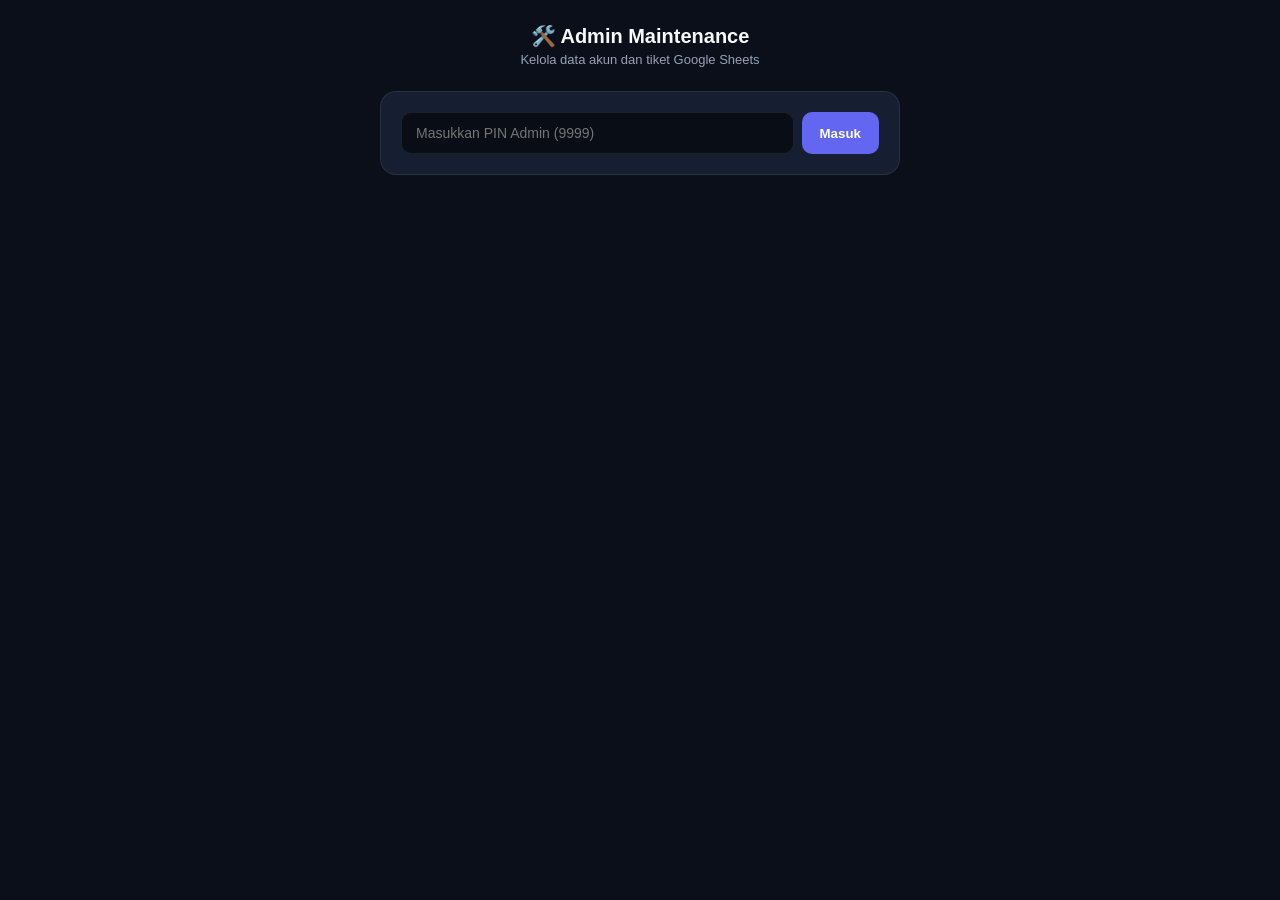
==== akuadmin.html @ 846c54ae "Create akuadmin.html" ====
<!DOCTYPE html>
<html lang="id">
<head>
  <meta charset="UTF-8">
  <meta name="viewport" content="width=device-width, initial-scale=1.0, maximum-scale=1.0">
  <title>Admin Dashboard - Anime Gacha</title>
  <style>
    :root {
      --bg: #0b0f19;
      --card: #161e31;
      --border: rgba(255, 255, 255, 0.08);
      --primary: #6366f1;
      --text: #f8fafc;
      --muted: #94a3b8;
    }
    * { box-sizing: border-box; margin: 0; padding: 0; font-family: -apple-system, BlinkMacSystemFont, 'Segoe UI', Roboto, sans-serif; }
    body { background: var(--bg); color: var(--text); min-height: 100vh; padding: 24px 16px; }
    .container { max-width: 520px; margin: 0 auto; }
    .header { text-align: center; margin-bottom: 24px; }
    .header h1 { font-size: 20px; font-weight: 800; }
    .header p { font-size: 13px; color: var(--muted); margin-top: 4px; }
    .card { background: var(--card); border: 1px solid var(--border); border-radius: 16px; padding: 20px; margin-bottom: 16px; }
    .form-group { display: flex; gap: 8px; }
    input { flex: 1; padding: 12px 14px; background: #090d16; border: 1px solid var(--border); border-radius: 10px; color: #fff; font-size: 14px; outline: none; }
    button { padding: 12px 18px; background: var(--primary); border: none; border-radius: 10px; color: #fff; font-weight: 700; cursor: pointer; white-space: nowrap; }
    button:disabled { opacity: 0.6; }
    .user-list { display: flex; flex-direction: column; gap: 10px; margin-top: 14px; }
    .user-row { display: flex; justify-content: space-between; align-items: center; background: #090d16; padding: 12px 14px; border-radius: 10px; border: 1px solid var(--border); }
    .user-info strong { font-size: 14px; }
    .user-info small { color: var(--muted); display: block; font-size: 11px; margin-top: 2px; }
    .actions { display: flex; gap: 6px; }
    .btn-sm { padding: 6px 10px; font-size: 11px; border-radius: 6px; background: rgba(255,255,255,0.08); border: 1px solid var(--border); }
    .toast { position: fixed; bottom: 20px; left: 50%; transform: translateX(-50%); background: #1e293b; border: 1px solid var(--border); color: #fff; padding: 8px 16px; border-radius: 20px; font-size: 12px; display: none; }
  </style>
</head>
<body>
  <div class="container">
    <div class="header">
      <h1>🛠️ Admin Maintenance</h1>
      <p>Kelola data akun dan tiket Google Sheets</p>
    </div>

    <!-- Login PIN Admin -->
    <div id="loginCard" class="card">
      <div class="form-group">
        <input type="password" id="pinInput" maxlength="4" placeholder="Masukkan PIN Admin (9999)">
        <button id="btnLogin">Masuk</button>
      </div>
    </div>

    <!-- Kontrol Admin -->
    <div id="adminCard" class="card" style="display: none;">
      <div style="display: flex; justify-content: space-between; align-items: center; margin-bottom: 12px;">
        <span style="font-size: 13px; font-weight: 700;">Daftar Akun Terdaftar</span>
        <button id="btnRefresh" class="btn-sm" style="background: var(--primary);">Refresh</button>
      </div>
      <div id="userList" class="user-list"></div>
      <button id="btnLogout" style="width: 100%; margin-top: 16px; background: rgba(239, 68, 68, 0.2); color: #f87171; border: 1px solid rgba(239, 68, 68, 0.3);">Keluar Admin</button>
    </div>
  </div>

  <div id="toast" class="toast"></div>

  <script>
    const APPS_SCRIPT_URL = "[URL Web App](https://script.google.com/macros/s/AKfycbz3LraveIpKMeajlIpnf5KcG4vGffBtdkY9LtFucyhwbTUVEWPKWLW8vDlwdVbmJ0REMg/exec)".replace(/\[.*?\]\(\vert{}\)/g, "");
    let adminPin = localStorage.getItem('admin_pin') || '';

    window.addEventListener('DOMContentLoaded', () => {
      if (adminPin) {
        loadUsers();
      }
    });

    document.getElementById('btnLogin').addEventListener('click', () => {
      const pin = document.getElementById('pinInput').value.trim();
      if (!pin) return showToast('Ketik PIN Admin');
      adminPin = pin;
      loadUsers();
    });

    document.getElementById('btnRefresh').addEventListener('click', loadUsers);
    document.getElementById('btnLogout').addEventListener('click', () => {
      localStorage.removeItem('admin_pin');
      adminPin = '';
      location.reload();
    });

    async function loadUsers() {
      const list = document.getElementById('userList');
      list.innerHTML = '<p style="font-size:12px; color:var(--muted); text-align:center;">Memuat data...</p>';

      try {
        const res = await fetch(APPS_SCRIPT_URL, {
          method: 'POST',
          body: JSON.stringify({ action: 'admin_get_users', adminPin })
        });
        const result = await res.json();

        if (!result.success) {
          showToast(result.message);
          return;
        }

        localStorage.setItem('admin_pin', adminPin);
        document.getElementById('loginCard').style.display = 'none';
        document.getElementById('adminCard').style.display = 'block';
        list.innerHTML = '';

        result.users.forEach(u => {
          const row = document.createElement('div');
          row.className = 'user-row';
          row.innerHTML = `
            <div class="user-info">
              <strong>@${u.username}</strong> (PIN: ${u.pin})
              <small>Tiket: ${u.tickets} | Reset Terakhir: ${u.lastDate}</small>
            </div>
            <div class="actions">
              <button class="btn-sm" onclick="setTicket('${u.username}', 10)">+10</button>
              <button class="btn-sm" onclick="setTicket('${u.username}', 0)">0</button>
            </div>
          `;
          list.appendChild(row);
        });
      } catch (e) {
        showToast('Koneksi database bermasalah.');
      }
    }

    window.setTicket = async function(targetUser, newTicket) {
      try {
        const res = await fetch(APPS_SCRIPT_URL, {
          method: 'POST',
          body: JSON.stringify({
            action: 'admin_set_ticket',
            adminPin,
            targetUser,
            newTicket
          })
        });
        const result = await res.json();
        showToast(result.message);
        if (result.success) loadUsers();
      } catch (e) {
        showToast('Gagal update tiket.');
      }
    };

    function showToast(msg) {
      const t = document.getElementById('toast');
      t.innerText = msg;
      t.style.display = 'block';
      setTimeout(() => t.style.display = 'none', 3000);
    }
  </script>
</body>
</html>
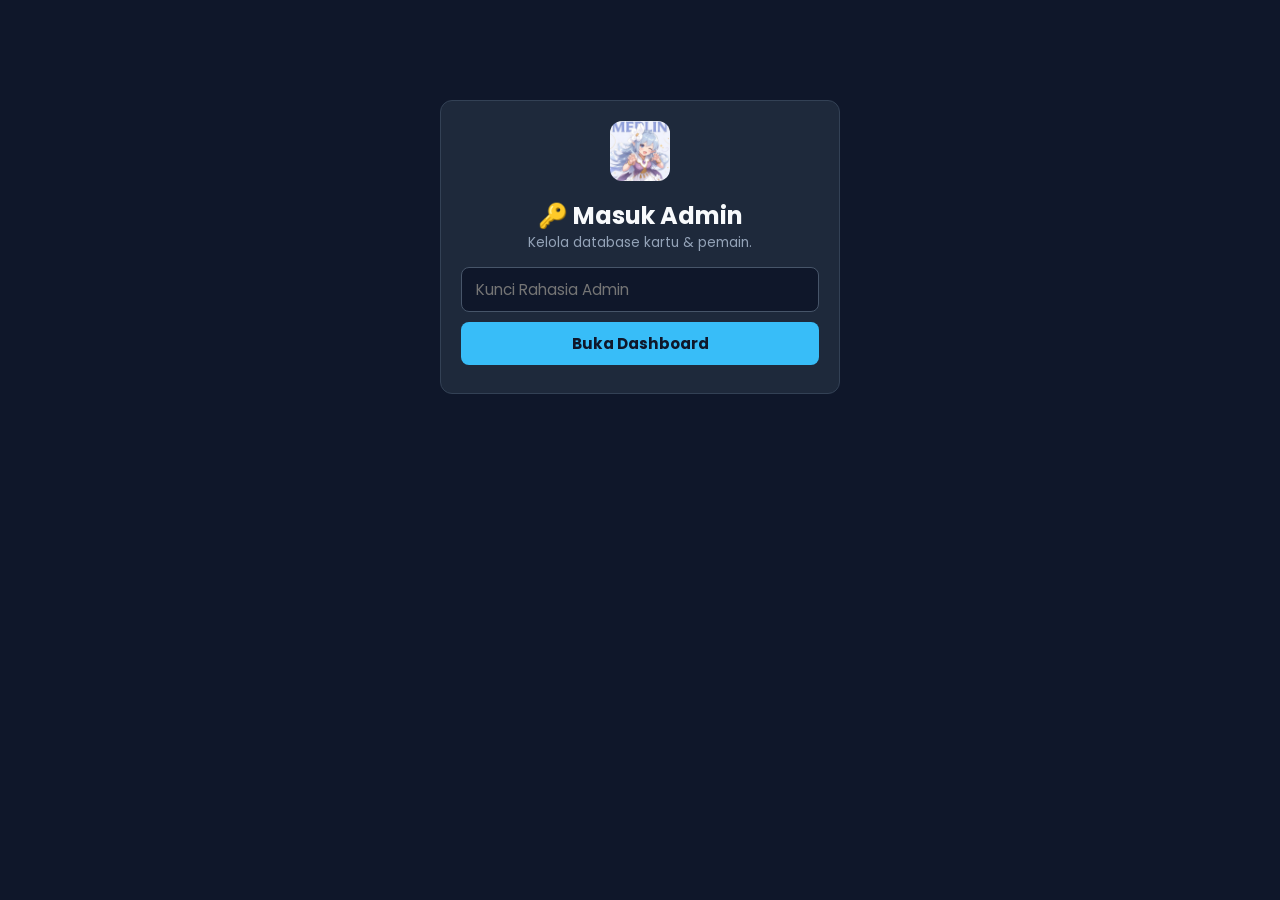
==== commit 73c21f10: "Create akuadmin.html" ====
--- a/akuadmin.html
+++ b/akuadmin.html
@@ -2,154 +2,199 @@
 <html lang="id">
 <head>
   <meta charset="UTF-8">
-  <meta name="viewport" content="width=device-width, initial-scale=1.0, maximum-scale=1.0">
-  <title>Admin Dashboard - Anime Gacha</title>
+  <meta name="viewport" content="width=device-width, initial-scale=1.0">
+  <title>Admin Dashboard - AnimeGacha</title>
+  <link rel="icon" type="image/png" href="/icon.png">
+  <link href="https://fonts.googleapis.com/css2?family=Poppins:wght@400;600;700&display=swap" rel="stylesheet">
   <style>
-    :root {
-      --bg: #0b0f19;
-      --card: #161e31;
-      --border: rgba(255, 255, 255, 0.08);
-      --primary: #6366f1;
-      --text: #f8fafc;
-      --muted: #94a3b8;
-    }
-    * { box-sizing: border-box; margin: 0; padding: 0; font-family: -apple-system, BlinkMacSystemFont, 'Segoe UI', Roboto, sans-serif; }
-    body { background: var(--bg); color: var(--text); min-height: 100vh; padding: 24px 16px; }
-    .container { max-width: 520px; margin: 0 auto; }
-    .header { text-align: center; margin-bottom: 24px; }
-    .header h1 { font-size: 20px; font-weight: 800; }
-    .header p { font-size: 13px; color: var(--muted); margin-top: 4px; }
-    .card { background: var(--card); border: 1px solid var(--border); border-radius: 16px; padding: 20px; margin-bottom: 16px; }
-    .form-group { display: flex; gap: 8px; }
-    input { flex: 1; padding: 12px 14px; background: #090d16; border: 1px solid var(--border); border-radius: 10px; color: #fff; font-size: 14px; outline: none; }
-    button { padding: 12px 18px; background: var(--primary); border: none; border-radius: 10px; color: #fff; font-weight: 700; cursor: pointer; white-space: nowrap; }
-    button:disabled { opacity: 0.6; }
-    .user-list { display: flex; flex-direction: column; gap: 10px; margin-top: 14px; }
-    .user-row { display: flex; justify-content: space-between; align-items: center; background: #090d16; padding: 12px 14px; border-radius: 10px; border: 1px solid var(--border); }
-    .user-info strong { font-size: 14px; }
-    .user-info small { color: var(--muted); display: block; font-size: 11px; margin-top: 2px; }
-    .actions { display: flex; gap: 6px; }
-    .btn-sm { padding: 6px 10px; font-size: 11px; border-radius: 6px; background: rgba(255,255,255,0.08); border: 1px solid var(--border); }
-    .toast { position: fixed; bottom: 20px; left: 50%; transform: translateX(-50%); background: #1e293b; border: 1px solid var(--border); color: #fff; padding: 8px 16px; border-radius: 20px; font-size: 12px; display: none; }
+    * { margin:0; padding:0; box-sizing:border-box; font-family:'Poppins', sans-serif; }
+    body { background:#0f172a; color:#f8fafc; padding:20px; }
+    .container { max-width:900px; margin:0 auto; }
+    .card { background:#1e293b; padding:20px; border-radius:12px; margin-bottom:20px; border:1px solid #334155; }
+    input, select, button { padding:10px 14px; border-radius:8px; border:1px solid #475569; font-size:0.95rem; }
+    input, select { background:#0f172a; color:white; width:100%; margin-bottom:10px; }
+    button { background:#38bdf8; color:#0f172a; font-weight:700; border:none; cursor:pointer; }
+    button:hover { background:#0ea5e9; }
+    .btn-del { background:#ef4444; color:white; padding:6px 12px; }
+    table { width:100%; border-collapse:collapse; margin-top:10px; }
+    th, td { padding:10px; border-bottom:1px solid #334155; text-align:left; font-size:0.85rem; }
+    th { background:#111827; }
+    .hidden { display:none; }
+    .img-preview { width:45px; height:60px; object-fit:cover; border-radius:6px; }
+    .logo-header { display:flex; align-items:center; gap:10px; margin-bottom:20px; }
+    .logo-header img { width:36px; height:36px; border-radius:8px; }
   </style>
 </head>
 <body>
   <div class="container">
-    <div class="header">
-      <h1>🛠️ Admin Maintenance</h1>
-      <p>Kelola data akun dan tiket Google Sheets</p>
+    <!-- Panel Login Admin -->
+    <div id="adminAuthBox" class="card" style="max-width:400px; margin:80px auto; text-align:center;">
+      <img src="/icon.png" style="width:60px; height:60px; border-radius:12px; margin-bottom:10px;" alt="Logo">
+      <h2>🔑 Masuk Admin</h2>
+      <p style="margin-bottom:14px; font-size:0.85rem; color:#94a3b8;">Kelola database kartu & pemain.</p>
+      <input type="password" id="adminKeyInput" placeholder="Kunci Rahasia Admin">
+      <button id="btnAdminLogin" style="width:100%;">Buka Dashboard</button>
+      <div id="loginErr" style="color:#ef4444; font-size:0.85rem; margin-top:8px;"></div>
     </div>
 
-    <!-- Login PIN Admin -->
-    <div id="loginCard" class="card">
-      <div class="form-group">
-        <input type="password" id="pinInput" maxlength="4" placeholder="Masukkan PIN Admin (9999)">
-        <button id="btnLogin">Masuk</button>
-      </div>
-    </div>
-
-    <!-- Kontrol Admin -->
-    <div id="adminCard" class="card" style="display: none;">
-      <div style="display: flex; justify-content: space-between; align-items: center; margin-bottom: 12px;">
-        <span style="font-size: 13px; font-weight: 700;">Daftar Akun Terdaftar</span>
-        <button id="btnRefresh" class="btn-sm" style="background: var(--primary);">Refresh</button>
-      </div>
-      <div id="userList" class="user-list"></div>
-      <button id="btnLogout" style="width: 100%; margin-top: 16px; background: rgba(239, 68, 68, 0.2); color: #f87171; border: 1px solid rgba(239, 68, 68, 0.3);">Keluar Admin</button>
+    <!-- Panel Konten Admin -->
+    <div id="adminPanel" class="hidden">
+      <div class="logo-header">
+        <img src="/icon.png" alt="Logo">
+        <h1>Dashboard Pengelola Gacha</h1>
+      </div>
+
+      <!-- Tambah Kartu -->
+      <div class="card">
+        <h2>➕ Tambah Kartu Gacha Baru</h2>
+        <div style="display:grid; grid-template-columns: 1fr 1fr; gap:10px;">
+          <input type="text" id="cardName" placeholder="Nama Karakter">
+          <input type="text" id="cardAnime" placeholder="Asal Anime">
+          <select id="cardRarity">
+            <option value="SSR">SSR (Super Super Rare)</option>
+            <option value="SR">SR (Super Rare)</option>
+            <option value="R">R (Rare)</option>
+          </select>
+          <input type="text" id="cardArtist" placeholder="Nama Artis">
+        </div>
+        <input type="url" id="cardImg" placeholder="Link URL Gambar (https://...)">
+        <button id="btnAddCard">Simpan ke Pool Kartu</button>
+      </div>
+
+      <!-- Tabel Pool Kartu -->
+      <div class="card">
+        <h2>🃏 Pool Kartu Aktif</h2>
+        <table id="cardsTable">
+          <thead>
+            <tr>
+              <th>Gambar</th>
+              <th>Nama</th>
+              <th>Anime</th>
+              <th>Rarity</th>
+              <th>Aksi</th>
+            </tr>
+          </thead>
+          <tbody></tbody>
+        </table>
+      </div>
+
+      <!-- Tabel Pemain -->
+      <div class="card">
+        <h2>👥 Data Akun Pemain</h2>
+        <table id="usersTable">
+          <thead>
+            <tr>
+              <th>Username</th>
+              <th>Tiket</th>
+              <th>Shard</th>
+              <th>Pity</th>
+              <th>Total Pull</th>
+            </tr>
+          </thead>
+          <tbody></tbody>
+        </table>
+      </div>
     </div>
   </div>
 
-  <div id="toast" class="toast"></div>
-
   <script>
-    const APPS_SCRIPT_URL = "[URL Web App](https://script.google.com/macros/s/AKfycbz3LraveIpKMeajlIpnf5KcG4vGffBtdkY9LtFucyhwbTUVEWPKWLW8vDlwdVbmJ0REMg/exec)".replace(/\[.*?\]\(\vert{}\)/g, "");
-    let adminPin = localStorage.getItem('admin_pin') || '';
-
-    window.addEventListener('DOMContentLoaded', () => {
-      if (adminPin) {
-        loadUsers();
+    const API_URL = "https://script.google.com/macros/s/AKfycbz3LraveIpKMeajlIpnf5KcG4vGffBtdkY9LtFucyhwbTUVEWPKWLW8vDlwdVbmJ0REMg/exec";
+    let activeAdminKey = "";
+
+    document.getElementById('btnAdminLogin').addEventListener('click', async () => {
+      const key = document.getElementById('adminKeyInput').value.trim();
+      const err = document.getElementById('loginErr');
+      err.textContent = 'Memverifikasi...';
+
+      const res = await fetch(API_URL, {
+        method: 'POST',
+        body: JSON.stringify({ action: 'admin_get_data', admin_key: key })
+      }).then(r => r.json());
+
+      if (res.status === 'success') {
+        activeAdminKey = key;
+        document.getElementById('adminAuthBox').classList.add('hidden');
+        document.getElementById('adminPanel').classList.remove('hidden');
+        renderDashboardData(res.cards, res.users);
+      } else {
+        err.textContent = res.message;
       }
     });
 
-    document.getElementById('btnLogin').addEventListener('click', () => {
-      const pin = document.getElementById('pinInput').value.trim();
-      if (!pin) return showToast('Ketik PIN Admin');
-      adminPin = pin;
-      loadUsers();
+    function renderDashboardData(cards, users) {
+      const cardsTbody = document.querySelector('#cardsTable tbody');
+      cardsTbody.innerHTML = '';
+      cards.forEach(c => {
+        const tr = document.createElement('tr');
+        tr.innerHTML = `
+          <td><img src="${c[4]}" class="img-preview" alt="${c[1]}"></td>
+          <td><strong>${c[1]}</strong></td>
+          <td>${c[2]}</td>
+          <td>${c[3]}</td>
+          <td><button class="btn-del" onclick="deleteCard('${c[0]}')">Hapus</button></td>
+        `;
+        cardsTbody.appendChild(tr);
+      });
+
+      const usersTbody = document.querySelector('#usersTable tbody');
+      usersTbody.innerHTML = '';
+      users.forEach(u => {
+        const tr = document.createElement('tr');
+        tr.innerHTML = `
+          <td>${u[0]}</td>
+          <td>${u[2]} 🎟️</td>
+          <td>${u[3]} ⭐</td>
+          <td>${u[4]} / 30</td>
+          <td>${u[5]}</td>
+        `;
+        usersTbody.appendChild(tr);
+      });
+    }
+
+    document.getElementById('btnAddCard').addEventListener('click', async () => {
+      const name = document.getElementById('cardName').value.trim();
+      const anime = document.getElementById('cardAnime').value.trim();
+      const rarity = document.getElementById('cardRarity').value;
+      const artist = document.getElementById('cardArtist').value.trim();
+      const image_url = document.getElementById('cardImg').value.trim();
+
+      if (!name || !image_url) {
+        alert('Nama dan URL Gambar wajib diisi!');
+        return;
+      }
+
+      const res = await fetch(API_URL, {
+        method: 'POST',
+        body: JSON.stringify({
+          action: 'admin_add_card',
+          admin_key: activeAdminKey,
+          card: { name, anime, rarity, artist, image_url }
+        })
+      }).then(r => r.json());
+
+      if (res.status === 'success') {
+        alert('Kartu berhasil ditambah!');
+        location.reload();
+      } else {
+        alert(res.message);
+      }
     });
 
-    document.getElementById('btnRefresh').addEventListener('click', loadUsers);
-    document.getElementById('btnLogout').addEventListener('click', () => {
-      localStorage.removeItem('admin_pin');
-      adminPin = '';
-      location.reload();
-    });
-
-    async function loadUsers() {
-      const list = document.getElementById('userList');
-      list.innerHTML = '<p style="font-size:12px; color:var(--muted); text-align:center;">Memuat data...</p>';
-
-      try {
-        const res = await fetch(APPS_SCRIPT_URL, {
-          method: 'POST',
-          body: JSON.stringify({ action: 'admin_get_users', adminPin })
-        });
-        const result = await res.json();
-
-        if (!result.success) {
-          showToast(result.message);
-          return;
-        }
-
-        localStorage.setItem('admin_pin', adminPin);
-        document.getElementById('loginCard').style.display = 'none';
-        document.getElementById('adminCard').style.display = 'block';
-        list.innerHTML = '';
-
-        result.users.forEach(u => {
-          const row = document.createElement('div');
-          row.className = 'user-row';
-          row.innerHTML = `
-            <div class="user-info">
-              <strong>@${u.username}</strong> (PIN: ${u.pin})
-              <small>Tiket: ${u.tickets} | Reset Terakhir: ${u.lastDate}</small>
-            </div>
-            <div class="actions">
-              <button class="btn-sm" onclick="setTicket('${u.username}', 10)">+10</button>
-              <button class="btn-sm" onclick="setTicket('${u.username}', 0)">0</button>
-            </div>
-          `;
-          list.appendChild(row);
-        });
-      } catch (e) {
-        showToast('Koneksi database bermasalah.');
-      }
-    }
-
-    window.setTicket = async function(targetUser, newTicket) {
-      try {
-        const res = await fetch(APPS_SCRIPT_URL, {
-          method: 'POST',
-          body: JSON.stringify({
-            action: 'admin_set_ticket',
-            adminPin,
-            targetUser,
-            newTicket
-          })
-        });
-        const result = await res.json();
-        showToast(result.message);
-        if (result.success) loadUsers();
-      } catch (e) {
-        showToast('Gagal update tiket.');
-      }
-    };
-
-    function showToast(msg) {
-      const t = document.getElementById('toast');
-      t.innerText = msg;
-      t.style.display = 'block';
-      setTimeout(() => t.style.display = 'none', 3000);
+    async function deleteCard(cardId) {
+      if (!confirm('Hapus kartu ini dari pool gacha?')) return;
+      const res = await fetch(API_URL, {
+        method: 'POST',
+        body: JSON.stringify({
+          action: 'admin_delete_card',
+          admin_key: activeAdminKey,
+          card_id: cardId
+        })
+      }).then(r => r.json());
+
+      if (res.status === 'success') {
+        alert('Kartu berhasil dihapus!');
+        location.reload();
+      }
     }
   </script>
 </body>
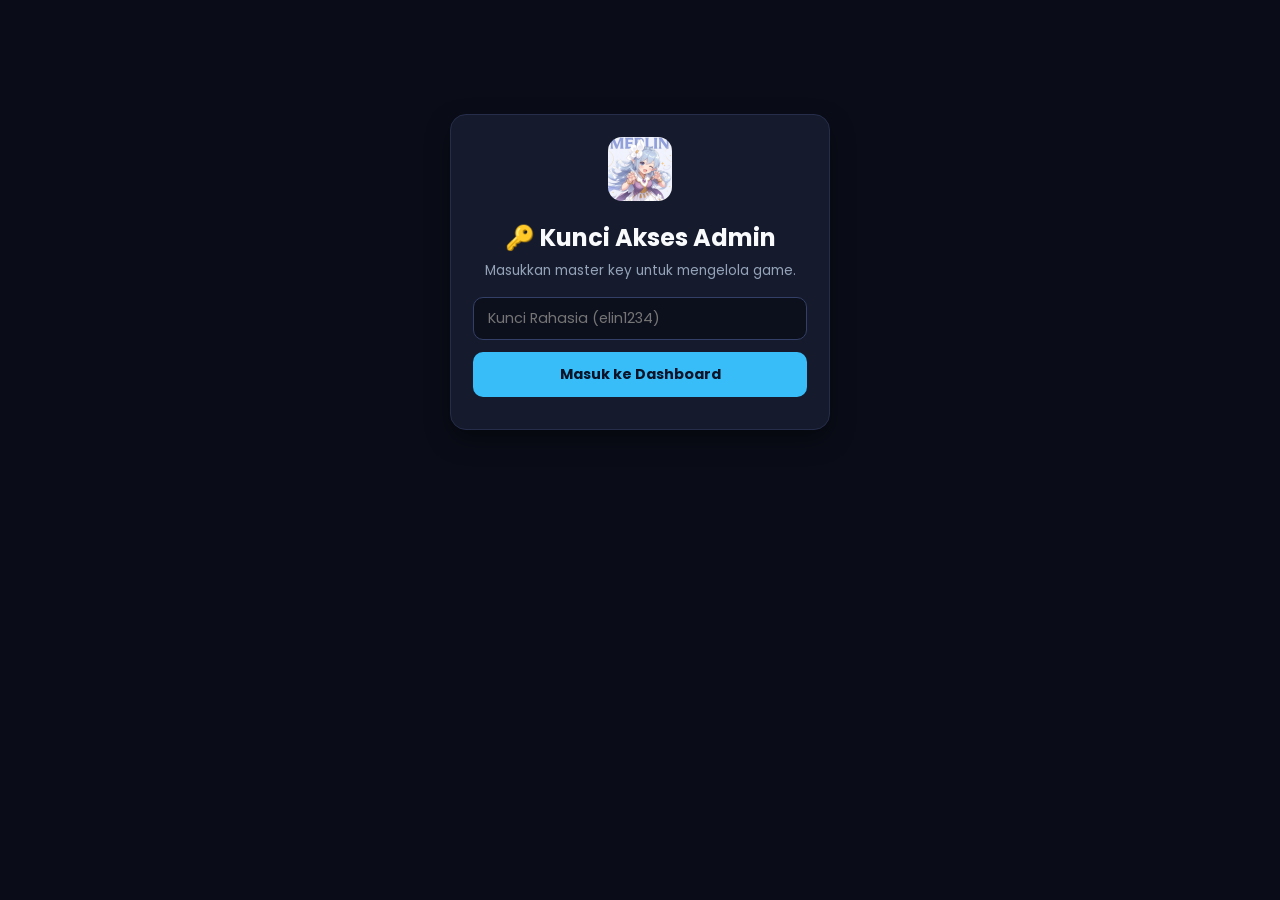
==== commit 7dbf92ff: "Update akuadmin.html" ====
--- a/akuadmin.html
+++ b/akuadmin.html
@@ -3,104 +3,186 @@
 <head>
   <meta charset="UTF-8">
   <meta name="viewport" content="width=device-width, initial-scale=1.0">
-  <title>Admin Dashboard - AnimeGacha</title>
+  <title>Dashboard Admin - AnimeGacha</title>
   <link rel="icon" type="image/png" href="/icon.png">
-  <link href="https://fonts.googleapis.com/css2?family=Poppins:wght@400;600;700&display=swap" rel="stylesheet">
+  <link href="https://fonts.googleapis.com/css2?family=Poppins:wght@400;500;600;700;800&display=swap" rel="stylesheet">
   <style>
     * { margin:0; padding:0; box-sizing:border-box; font-family:'Poppins', sans-serif; }
-    body { background:#0f172a; color:#f8fafc; padding:20px; }
-    .container { max-width:900px; margin:0 auto; }
-    .card { background:#1e293b; padding:20px; border-radius:12px; margin-bottom:20px; border:1px solid #334155; }
-    input, select, button { padding:10px 14px; border-radius:8px; border:1px solid #475569; font-size:0.95rem; }
-    input, select { background:#0f172a; color:white; width:100%; margin-bottom:10px; }
-    button { background:#38bdf8; color:#0f172a; font-weight:700; border:none; cursor:pointer; }
-    button:hover { background:#0ea5e9; }
-    .btn-del { background:#ef4444; color:white; padding:6px 12px; }
+    body { background:#0a0d18; color:#f8fafc; padding:24px 16px; min-height:100vh; }
+    .container { max-width:960px; margin:0 auto; }
+    
+    .card { background:#151a2d; padding:22px; border-radius:16px; margin-bottom:20px; border:1px solid #252d4a; box-shadow:0 10px 25px rgba(0,0,0,0.4); }
+    input, select, textarea, button { padding:10px 14px; border-radius:10px; border:1px solid #333f66; font-size:0.9rem; }
+    input, select, textarea { background:#0c101d; color:white; width:100%; margin-bottom:12px; }
+    textarea { resize:vertical; min-height:75px; }
+    button { background:#38bdf8; color:#0b1329; font-weight:700; border:none; cursor:pointer; transition:0.2s; }
+    button:hover { filter:brightness(1.15); }
+    
+    .btn-action { padding:7px 12px; font-size:0.8rem; border-radius:8px; }
+    .btn-del { background:#ef4444; color:white; }
+    .btn-reset { background:#8b5cf6; color:white; }
+    .btn-broadcast { background:linear-gradient(90deg, #ec4899, #8b5cf6); color:white; font-size:1rem; padding:12px; width:100%; }
+    
     table { width:100%; border-collapse:collapse; margin-top:10px; }
-    th, td { padding:10px; border-bottom:1px solid #334155; text-align:left; font-size:0.85rem; }
-    th { background:#111827; }
+    th, td { padding:12px 10px; border-bottom:1px solid #202742; text-align:left; font-size:0.85rem; vertical-align:middle; }
+    th { background:#101424; color:#94a3b8; font-weight:600; }
+    .img-preview { width:46px; height:65px; object-fit:cover; border-radius:8px; border:1px solid #3b82f6; }
+    
     .hidden { display:none; }
-    .img-preview { width:45px; height:60px; object-fit:cover; border-radius:6px; }
-    .logo-header { display:flex; align-items:center; gap:10px; margin-bottom:20px; }
-    .logo-header img { width:36px; height:36px; border-radius:8px; }
+    .header-bar { display:flex; justify-content:space-between; align-items:center; margin-bottom:20px; }
+    .logo-header { display:flex; align-items:center; gap:12px; }
+    .logo-header img { width:40px; height:40px; border-radius:10px; box-shadow:0 0 14px rgba(255,94,154,0.3); }
+
+    /* Navigasi Sub Menu */
+    .admin-nav { display:flex; gap:10px; margin-bottom:20px; border-bottom:1px solid #252d4a; padding-bottom:12px; }
+    .nav-tab-btn { flex:1; padding:12px; background:#111526; color:#94a3b8; border:1px solid #202742; font-size:0.95rem; font-weight:600; }
+    .nav-tab-btn.active { background:#38bdf8; color:#0b1329; border-color:#38bdf8; }
+
+    /* Rarity Badge */
+    .badge { padding:3px 8px; border-radius:6px; font-weight:700; font-size:0.75rem; display:inline-block; }
+    .badge-SSR { background:#f59e0b; color:#000; }
+    .badge-SR { background:#8b5cf6; color:#fff; }
+    .badge-R { background:#3b82f6; color:#fff; }
+
+    /* Search Box */
+    .search-row { display:flex; gap:10px; margin-bottom:14px; }
+    .search-row input { margin-bottom:0; }
   </style>
 </head>
 <body>
   <div class="container">
     <!-- Panel Login Admin -->
-    <div id="adminAuthBox" class="card" style="max-width:400px; margin:80px auto; text-align:center;">
-      <img src="/icon.png" style="width:60px; height:60px; border-radius:12px; margin-bottom:10px;" alt="Logo">
-      <h2>🔑 Masuk Admin</h2>
-      <p style="margin-bottom:14px; font-size:0.85rem; color:#94a3b8;">Kelola database kartu & pemain.</p>
-      <input type="password" id="adminKeyInput" placeholder="Kunci Rahasia Admin">
-      <button id="btnAdminLogin" style="width:100%;">Buka Dashboard</button>
-      <div id="loginErr" style="color:#ef4444; font-size:0.85rem; margin-top:8px;"></div>
+    <div id="adminAuthBox" class="card" style="max-width:380px; margin:90px auto; text-align:center;">
+      <img src="/icon.png" style="width:64px; height:64px; border-radius:14px; margin-bottom:12px;" alt="Logo">
+      <h2>🔑 Kunci Akses Admin</h2>
+      <p style="margin:6px 0 16px; font-size:0.85rem; color:#94a3b8;">Masukkan master key untuk mengelola game.</p>
+      <input type="password" id="adminKeyInput" placeholder="Kunci Rahasia (elin1234)">
+      <button id="btnAdminLogin" style="width:100%; padding:12px;">Masuk ke Dashboard</button>
+      <div id="loginErr" style="color:#ef4444; font-size:0.85rem; margin-top:10px;"></div>
     </div>
 
-    <!-- Panel Konten Admin -->
+    <!-- Panel Utama Dashboard -->
     <div id="adminPanel" class="hidden">
-      <div class="logo-header">
-        <img src="/icon.png" alt="Logo">
-        <h1>Dashboard Pengelola Gacha</h1>
+      <div class="header-bar">
+        <div class="logo-header">
+          <img src="/icon.png" alt="Logo">
+          <div>
+            <h2>AnimeGacha Admin Center</h2>
+            <small style="color:#94a3b8;">Terhubung ke Google Sheets Database</small>
+          </div>
+        </div>
+        <button id="btnReloadData" class="btn-action" style="background:#2563eb; color:white;">🔄 Segarkan Data</button>
       </div>
 
-      <!-- Tambah Kartu -->
-      <div class="card">
-        <h2>➕ Tambah Kartu Gacha Baru</h2>
-        <div style="display:grid; grid-template-columns: 1fr 1fr; gap:10px;">
-          <input type="text" id="cardName" placeholder="Nama Karakter">
-          <input type="text" id="cardAnime" placeholder="Asal Anime">
-          <select id="cardRarity">
-            <option value="SSR">SSR (Super Super Rare)</option>
-            <option value="SR">SR (Super Rare)</option>
-            <option value="R">R (Rare)</option>
-          </select>
-          <input type="text" id="cardArtist" placeholder="Nama Artis">
+      <!-- Navigasi 2 Sub Menu -->
+      <div class="admin-nav">
+        <button class="nav-tab-btn active" data-tab="tabUsers">👥 Pengelola User & Notifikasi</button>
+        <button class="nav-tab-btn" data-tab="tabCards">🃏 Pengelola Card Pool</button>
+      </div>
+
+      <!-- ==============================================
+           SUB MENU 1: PENGELOLA USER & NOTIFIKASI
+           ============================================== -->
+      <div id="tabUsers" class="sub-tab-content">
+        <!-- Kotak Broadcast Notifikasi -->
+        <div class="card" style="background:linear-gradient(135deg, #181d33, #151a2d); border-color:#8b5cf6;">
+          <h3 style="margin-bottom:6px; color:#c4b5fd;">📢 Kirim Notifikasi Broadcast ke Semua Pemain</h3>
+          <p style="font-size:0.82rem; color:#94a3b8; margin-bottom:14px;">
+            Pesan ini otomatis muncul di layar HP / browser seluruh pengguna saat mereka membuka game.
+          </p>
+          <input type="text" id="bcTitle" placeholder="Judul Pengumuman (Contoh: Update Banner Baru!)">
+          <textarea id="bcMessage" placeholder="Tulis isi pesan pengumuman di sini..."></textarea>
+          <button id="btnSendBroadcast" class="btn-broadcast">🚀 Kirim Notifikasi ke Seluruh User</button>
         </div>
-        <input type="url" id="cardImg" placeholder="Link URL Gambar (https://...)">
-        <button id="btnAddCard">Simpan ke Pool Kartu</button>
+
+        <!-- Tabel Manajemen User -->
+        <div class="card">
+          <div style="display:flex; justify-content:space-between; align-items:center; margin-bottom:12px;">
+            <h3>Daftar Pemain Terdaftar (<span id="userCount">0</span>)</h3>
+          </div>
+          <table id="usersTable">
+            <thead>
+              <tr>
+                <th>Username</th>
+                <th>Sisa Tiket</th>
+                <th>Shards</th>
+                <th>Pity</th>
+                <th>Total Pull</th>
+                <th>Aksi Admin</th>
+              </tr>
+            </thead>
+            <tbody></tbody>
+          </table>
+        </div>
       </div>
 
-      <!-- Tabel Pool Kartu -->
-      <div class="card">
-        <h2>🃏 Pool Kartu Aktif</h2>
-        <table id="cardsTable">
-          <thead>
-            <tr>
-              <th>Gambar</th>
-              <th>Nama</th>
-              <th>Anime</th>
-              <th>Rarity</th>
-              <th>Aksi</th>
-            </tr>
-          </thead>
-          <tbody></tbody>
-        </table>
+      <!-- ==============================================
+           SUB MENU 2: PENGELOLA CARD POOL
+           ============================================== -->
+      <div id="tabCards" class="sub-tab-content hidden">
+        <!-- Form Tambah Kartu Baru -->
+        <div class="card">
+          <h3 style="margin-bottom:12px;">➕ Tambah Kartu Baru ke Pool Gacha</h3>
+          <div style="display:grid; grid-template-columns:1fr 1fr; gap:12px;">
+            <div>
+              <label style="font-size:0.75rem; color:#94a3b8;">Nama Karakter</label>
+              <input type="text" id="cardName" placeholder="Contoh: Kuriyama Mirai">
+            </div>
+            <div>
+              <label style="font-size:0.75rem; color:#94a3b8;">Anime Seri</label>
+              <input type="text" id="cardAnime" placeholder="Contoh: Kyoukai no Kanata">
+            </div>
+            <div>
+              <label style="font-size:0.75rem; color:#94a3b8;">Tingkat Kelangkaan (Rarity)</label>
+              <select id="cardRarity">
+                <option value="SSR">SSR (Super Super Rare - 5%)</option>
+                <option value="SR">SR (Super Rare - 25%)</option>
+                <option value="R">R (Rare Standar - 70%)</option>
+              </select>
+            </div>
+            <div>
+              <label style="font-size:0.75rem; color:#94a3b8;">Nama Artist / Sumber</label>
+              <input type="text" id="cardArtist" placeholder="AniList / Nama Kreator">
+            </div>
+          </div>
+          <label style="font-size:0.75rem; color:#94a3b8;">Link Gambar Potret HD (URL https://...)</label>
+          <input type="url" id="cardImg" placeholder="https://s4.anilist.co/file/anilistcdn/character/large/...">
+          <button id="btnAddCard" style="width:100%; padding:12px;">💾 Simpan Kartu ke Spreadsheet</button>
+        </div>
+
+        <!-- Tabel Pool Kartu -->
+        <div class="card">
+          <div class="search-row">
+            <input type="text" id="cardSearchInput" placeholder="🔍 Cari nama karakter atau anime di pool...">
+          </div>
+          <div style="display:flex; justify-content:space-between; align-items:center; margin-bottom:10px;">
+            <h3>Daftar Kartu Aktif (<span id="cardCount">0</span>)</h3>
+          </div>
+          <table id="cardsTable">
+            <thead>
+              <tr>
+                <th>Gambar</th>
+                <th>Nama Karakter</th>
+                <th>Asal Anime</th>
+                <th>Rarity</th>
+                <th>Aksi</th>
+              </tr>
+            </thead>
+            <tbody></tbody>
+          </table>
+        </div>
       </div>
 
-      <!-- Tabel Pemain -->
-      <div class="card">
-        <h2>👥 Data Akun Pemain</h2>
-        <table id="usersTable">
-          <thead>
-            <tr>
-              <th>Username</th>
-              <th>Tiket</th>
-              <th>Shard</th>
-              <th>Pity</th>
-              <th>Total Pull</th>
-            </tr>
-          </thead>
-          <tbody></tbody>
-        </table>
-      </div>
     </div>
   </div>
 
   <script>
     const API_URL = "https://script.google.com/macros/s/AKfycbz3LraveIpKMeajlIpnf5KcG4vGffBtdkY9LtFucyhwbTUVEWPKWLW8vDlwdVbmJ0REMg/exec";
     let activeAdminKey = "";
-
+    let rawCards = [];
+    let rawUsers = [];
+
+    // Login Admin
     document.getElementById('btnAdminLogin').addEventListener('click', async () => {
       const key = document.getElementById('adminKeyInput').value.trim();
       const err = document.getElementById('loginErr');
@@ -115,42 +197,167 @@
         activeAdminKey = key;
         document.getElementById('adminAuthBox').classList.add('hidden');
         document.getElementById('adminPanel').classList.remove('hidden');
-        renderDashboardData(res.cards, res.users);
+        rawCards = res.cards;
+        rawUsers = res.users;
+        renderAllData();
       } else {
         err.textContent = res.message;
       }
     });
 
-    function renderDashboardData(cards, users) {
-      const cardsTbody = document.querySelector('#cardsTable tbody');
-      cardsTbody.innerHTML = '';
-      cards.forEach(c => {
-        const tr = document.createElement('tr');
-        tr.innerHTML = `
-          <td><img src="${c[4]}" class="img-preview" alt="${c[1]}"></td>
-          <td><strong>${c[1]}</strong></td>
-          <td>${c[2]}</td>
-          <td>${c[3]}</td>
-          <td><button class="btn-del" onclick="deleteCard('${c[0]}')">Hapus</button></td>
-        `;
-        cardsTbody.appendChild(tr);
+    // Refresh Data
+    document.getElementById('btnReloadData').addEventListener('click', async () => {
+      const btn = document.getElementById('btnReloadData');
+      btn.textContent = 'Memuat...';
+      const res = await fetch(API_URL, {
+        method: 'POST',
+        body: JSON.stringify({ action: 'admin_get_data', admin_key: activeAdminKey })
+      }).then(r => r.json());
+
+      btn.textContent = '🔄 Segarkan Data';
+      if (res.status === 'success') {
+        rawCards = res.cards;
+        rawUsers = res.users;
+        renderAllData();
+        alert('Data berhasil diperbarui!');
+      }
+    });
+
+    // Navigasi Antar Tab
+    document.querySelectorAll('.nav-tab-btn').forEach(btn => {
+      btn.addEventListener('click', () => {
+        document.querySelectorAll('.nav-tab-btn').forEach(b => b.classList.remove('active'));
+        document.querySelectorAll('.sub-tab-content').forEach(c => c.classList.add('hidden'));
+        btn.classList.add('active');
+        document.getElementById(btn.dataset.tab).classList.remove('hidden');
       });
-
-      const usersTbody = document.querySelector('#usersTable tbody');
-      usersTbody.innerHTML = '';
+    });
+
+    function renderAllData() {
+      renderUsers(rawUsers);
+      renderCards(rawCards);
+    }
+
+    // Render Tabel User
+    function renderUsers(users) {
+      document.getElementById('userCount').textContent = users.length;
+      const tbody = document.querySelector('#usersTable tbody');
+      tbody.innerHTML = '';
+
       users.forEach(u => {
         const tr = document.createElement('tr');
         tr.innerHTML = `
-          <td>${u[0]}</td>
+          <td><strong>${u[0]}</strong></td>
           <td>${u[2]} 🎟️</td>
           <td>${u[3]} ⭐</td>
           <td>${u[4]} / 30</td>
           <td>${u[5]}</td>
+          <td>
+            <button class="btn-action btn-reset" onclick="openResetTicketModal('${u[0]}', ${u[2]})">
+              ✏️ Atur Tiket
+            </button>
+          </td>
         `;
-        usersTbody.appendChild(tr);
+        tbody.appendChild(tr);
       });
     }
 
+    // Aksi Reset/Ubah Tiket User + Kirim Notif
+    async function openResetTicketModal(username, currentTickets) {
+      const inputTiket = prompt(`Ubah jumlah tiket untuk [${username}]:`, currentTickets);
+      if (inputTiket === null) return;
+
+      const ticketsNum = parseInt(inputTiket, 10);
+      if (isNaN(ticketsNum) || ticketsNum < 0) {
+        alert('Jumlah tiket harus berupa angka positif!');
+        return;
+      }
+
+      const notifMsg = prompt(`Pesan notifikasi untuk [${username}]:`, `Admin telah memperbarui tiketmu menjadi ${ticketsNum} 🎟️!`);
+      if (notifMsg === null) return;
+
+      const res = await fetch(API_URL, {
+        method: 'POST',
+        body: JSON.stringify({
+          action: 'admin_update_user_tickets',
+          admin_key: activeAdminKey,
+          target_username: username,
+          new_tickets: ticketsNum,
+          custom_message: notifMsg
+        })
+      }).then(r => r.json());
+
+      alert(res.message);
+      if (res.status === 'success') {
+        document.getElementById('btnReloadData').click();
+      }
+    }
+
+    // Broadcast Notifikasi ke Semua Pemain
+    document.getElementById('btnSendBroadcast').addEventListener('click', async () => {
+      const title = document.getElementById('bcTitle').value.trim();
+      const message = document.getElementById('bcMessage').value.trim();
+
+      if (!message) {
+        alert('Isi pesan pengumuman tidak boleh kosong!');
+        return;
+      }
+
+      if (!confirm(`Kirim notifikasi ini ke SEMUA pemain?\n\n"${message}"`)) return;
+
+      const btn = document.getElementById('btnSendBroadcast');
+      btn.textContent = 'Mengirim...';
+      btn.disabled = true;
+
+      const res = await fetch(API_URL, {
+        method: 'POST',
+        body: JSON.stringify({
+          action: 'admin_send_broadcast',
+          admin_key: activeAdminKey,
+          title: title || 'Pemberitahuan AnimeGacha',
+          message: message
+        })
+      }).then(r => r.json());
+
+      btn.textContent = '🚀 Kirim Notifikasi ke Seluruh User';
+      btn.disabled = false;
+
+      alert(res.message);
+      if (res.status === 'success') {
+        document.getElementById('bcTitle').value = '';
+        document.getElementById('bcMessage').value = '';
+      }
+    });
+
+    // Render Tabel Cards & Search
+    function renderCards(cards) {
+      document.getElementById('cardCount').textContent = cards.length;
+      const tbody = document.querySelector('#cardsTable tbody');
+      tbody.innerHTML = '';
+
+      cards.forEach(c => {
+        const tr = document.createElement('tr');
+        tr.innerHTML = `
+          <td><img src="${c[4]}" class="img-preview" alt="${c[1]}" loading="lazy"></td>
+          <td><strong>${c[1]}</strong></td>
+          <td>${c[2]}</td>
+          <td><span class="badge badge-${c[3]}">${c[3]}</span></td>
+          <td><button class="btn-action btn-del" onclick="deleteCard('${c[0]}')">Hapus</button></td>
+        `;
+        tbody.appendChild(tr);
+      });
+    }
+
+    document.getElementById('cardSearchInput').addEventListener('input', (e) => {
+      const q = e.target.value.toLowerCase();
+      const filtered = rawCards.filter(c => 
+        c[1].toString().toLowerCase().includes(q) || 
+        c[2].toString().toLowerCase().includes(q)
+      );
+      renderCards(filtered);
+    });
+
+    // Tambah Kartu
     document.getElementById('btnAddCard').addEventListener('click', async () => {
       const name = document.getElementById('cardName').value.trim();
       const anime = document.getElementById('cardAnime').value.trim();
@@ -159,7 +366,7 @@
       const image_url = document.getElementById('cardImg').value.trim();
 
       if (!name || !image_url) {
-        alert('Nama dan URL Gambar wajib diisi!');
+        alert('Nama karakter dan link gambar wajib diisi!');
         return;
       }
 
@@ -172,16 +379,18 @@
         })
       }).then(r => r.json());
 
-      if (res.status === 'success') {
-        alert('Kartu berhasil ditambah!');
-        location.reload();
-      } else {
-        alert(res.message);
-      }
-    });
-
+      alert(res.message);
+      if (res.status === 'success') {
+        document.getElementById('cardName').value = '';
+        document.getElementById('cardAnime').value = '';
+        document.getElementById('cardImg').value = '';
+        document.getElementById('btnReloadData').click();
+      }
+    });
+
+    // Hapus Kartu
     async function deleteCard(cardId) {
-      if (!confirm('Hapus kartu ini dari pool gacha?')) return;
+      if (!confirm('Hapus kartu ini dari database pool?')) return;
       const res = await fetch(API_URL, {
         method: 'POST',
         body: JSON.stringify({
@@ -191,9 +400,9 @@
         })
       }).then(r => r.json());
 
-      if (res.status === 'success') {
-        alert('Kartu berhasil dihapus!');
-        location.reload();
+      alert(res.message);
+      if (res.status === 'success') {
+        document.getElementById('btnReloadData').click();
       }
     }
   </script>
